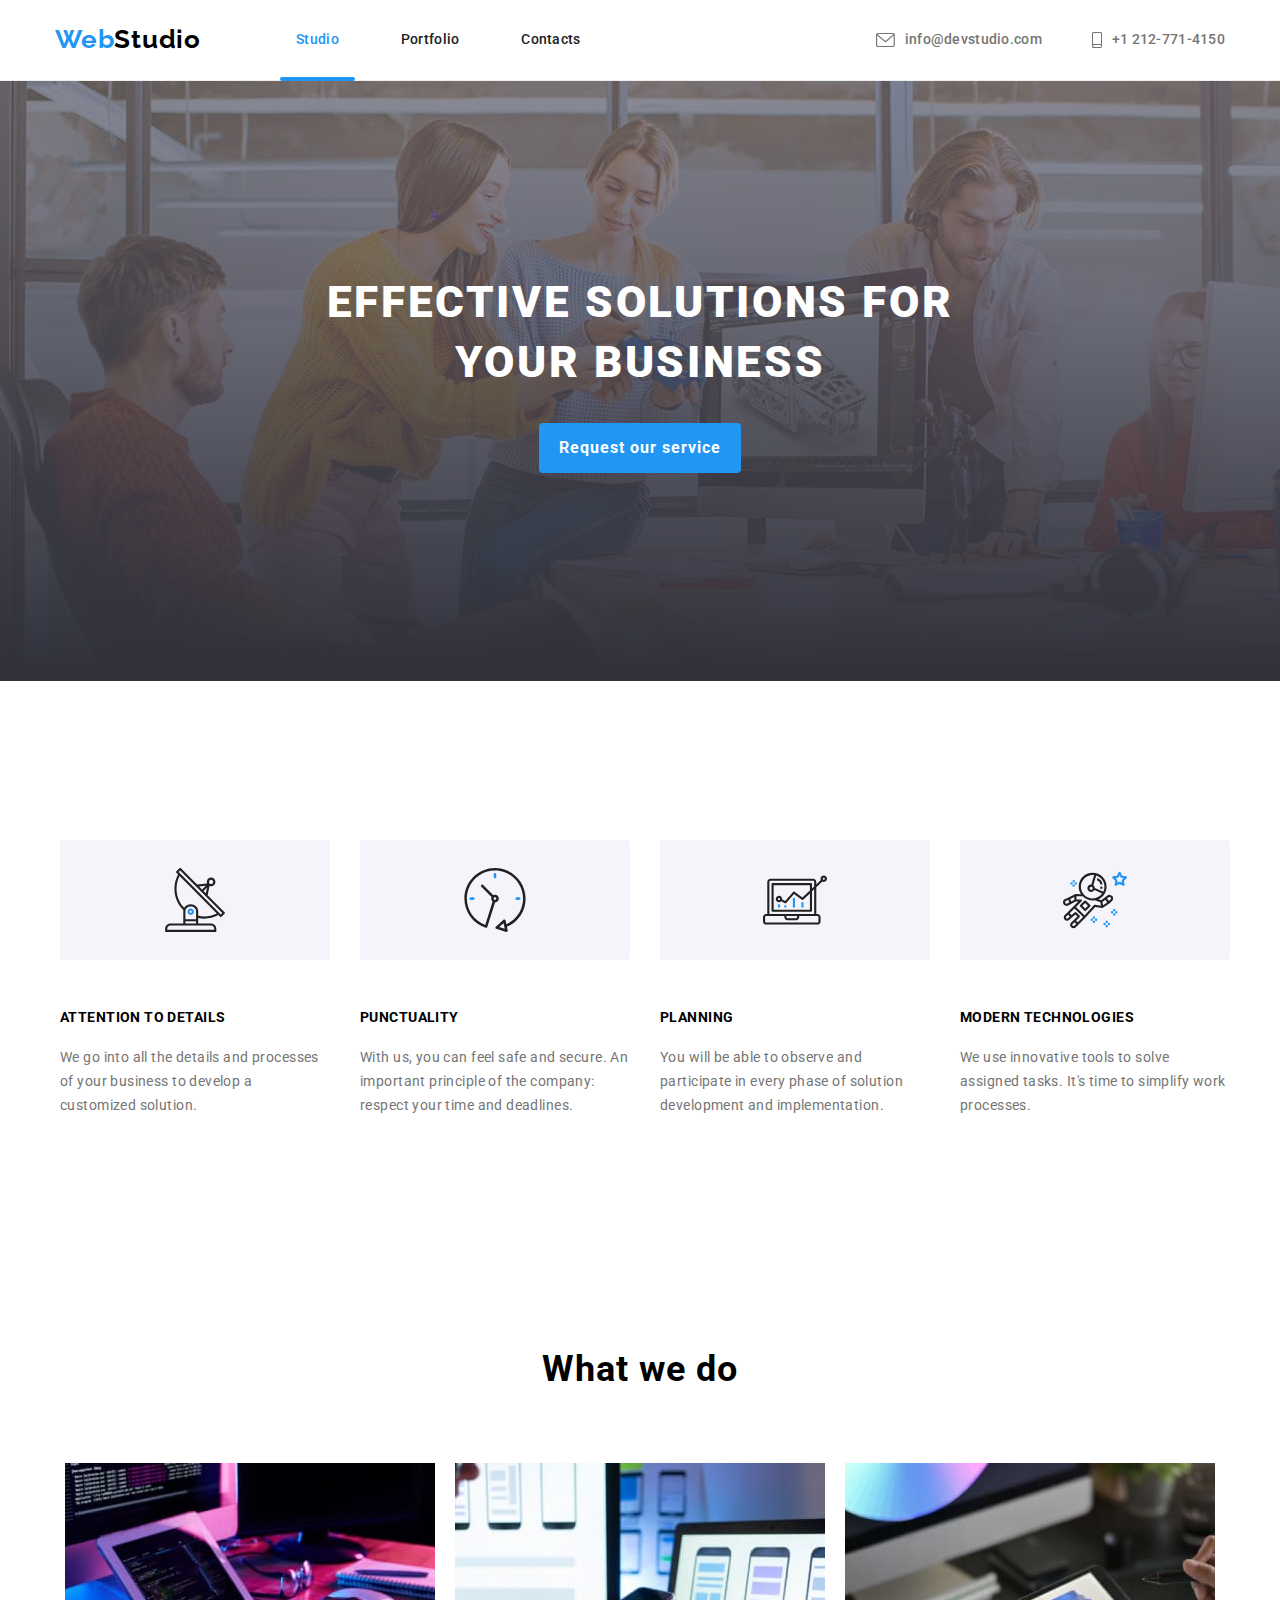
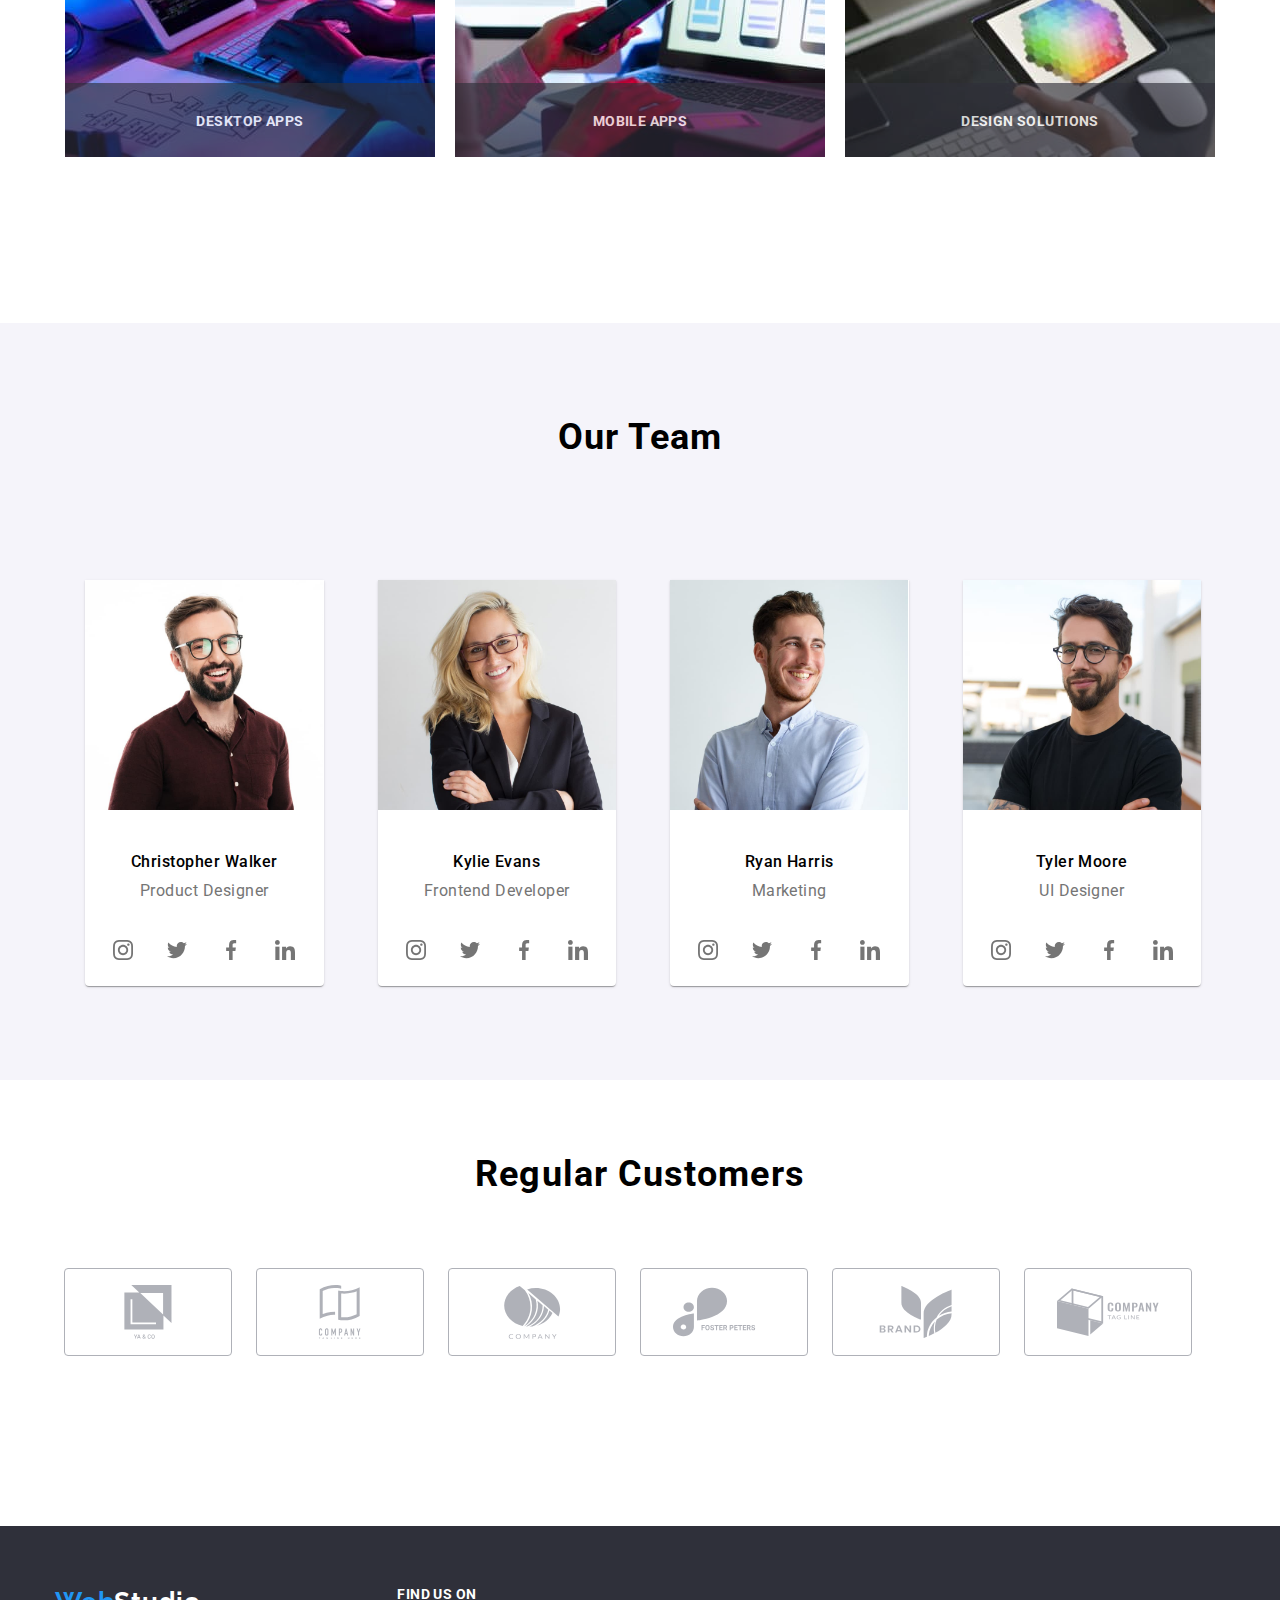
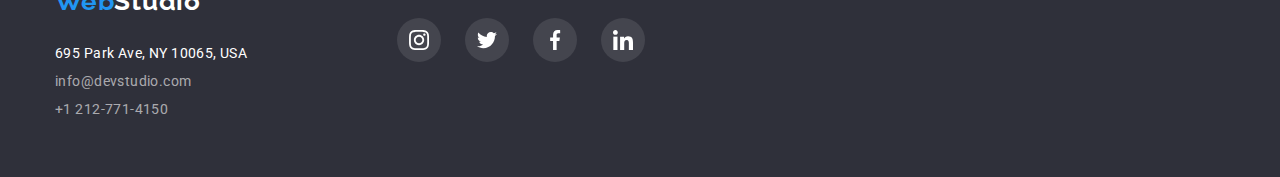
==== index.html @ 0bb6457e "initial commit adding hw-05" ====
<!DOCTYPE html>
<html lang="en">

<head>
  <meta charset="UTF-8" />
  <meta http-equiv="X-UA-Compatible" content="IE=edge" />
  <meta name="viewport" content="width=device-width, initial-scale=1.0" />
  <link rel="preconnect" href="https://fonts.googleapis.com" />
  <link rel="preconnect" href="https://fonts.gstatic.com" crossorigin />
  <link href="https://fonts.googleapis.com/css2?family=Raleway:wght@700&family=Roboto:wght@400;500;700;900&display=swap"
    rel="stylesheet" />
  <link rel="stylesheet"
    href="https://cdnjs.cloudflare.com/ajax/libs/modern-normalize/1.0.0/modern-normalize.min.css" />
  <link rel="stylesheet" href="./css/styles.css" />
  <title>Main</title>
</head>

<body>
  <div class="modal is-hidden" data-modal>
    <div class="inner-div">
      <button data-modal-close type="button" class="modal-btn">
        <svg class="modal-icon" width="11" height="11">
          <use href="./images/icons.svg#icon-close-black-18dp-2-1"></use>
        </svg>
      </button>
    </div>
  </div>

  <!-- Page header -->
  <header class="page-header">
    <!-- Navigation bar -->
    <div class="container header-container">
      <nav class="nav-section unstyled-list">
        <a class="logo top-logo link" href="./index.html">Studio</a>
        <ul class="left-nav unstyled-list">
          <li class="left-nav-item">
            <a class="nav-pages link active-link" href="./index.html">Studio</a>
          </li>
          <li class="left-nav-item">
            <a class="nav-pages link" href="./portfolio.html">Portfolio</a>
          </li>
          <li class="left-nav-item">
            <a class="nav-pages link" href="contacts.html">Contacts</a>
          </li>
        </ul>
        <ul class="right-nav unstyled-list link">
          <li><a href="mailto:info@devstudio.com"><svg class="nav-contacts-icon" width="29" height="16">
                <use href="./images/icons.svg#icon-envelope"></use>
              </svg>info@devstudio.com</a></li>
          <li><a href="tel:+12127724159"><svg class="nav-contacts-icon" width="20" height="16">
                <use href="./images/icons.svg#icon-smartphone"></use>
              </svg>+1 212-771-4150</a></li>
        </ul>
      </nav>
    </div>
  </header>

  <!-- Unique page content -->
  <main>
    <!-- Hero section -->
    <section class="hero-section">
      <div class="container hero-container">
        <h1 class="h1 hero-title">EFFECTIVE SOLUTIONS FOR <br> YOUR BUSINESS</h1>
        <button data-modal-open class="hero-button" type="button">Request our service</button>
      </div>
    </section>

    <!-- Our values section -->
    <section class="section our-values">
      <div class="container">
        <div class="values-wrapper">
          <ul class="our-values-card-set unstyled-list">
            <li class="values-card">
              <div class="values-icon-background">
                <svg class="values-icons" width="65" height="70">
                  <use href="./images/icons.svg#icon-antenna-1"></use>
                </svg>
              </div>
              <h2 class="values-title">ATTENTION TO DETAILS</h2>
              <p class="values-text">
                We go into all the details and processes of your business to
                develop a customized solution.
              </p>
            </li>
            <li class="values-card">
              <div class="values-icon-background">
                <svg class="values-icons" width="70" height="70">
                  <use href="./images/icons.svg#icon-clock-1"></use>
                </svg>
              </div>
              <h2 class="values-title">PUNCTUALITY</h2>
              <p class="values-text">
                With us, you can feel safe and secure. An important principle of
                the company: respect your time and deadlines.
              </p>
            </li>
            <li class="values-card">
              <div class="values-icon-background">
                <svg class="values-icons" width="70" height="70">
                  <use href="./images/icons.svg#icon-diagram-1"></use>
                </svg>
              </div>
              <h2 class="values-title">PLANNING</h2>
              <p class="values-text">
                You will be able to observe and participate in every phase of
                solution development and implementation.
              </p>
            </li>
            <li class="values-card">
              <div class="values-icon-background">
                <svg class="values-icons" width="70" height="70">
                  <use href="./images/icons.svg#icon-astronaut-1"></use>
                </svg>
              </div>
              <h2 class="values-title">MODERN TECHNOLOGIES</h2>
              <p class="values-text">
                We use innovative tools to solve assigned tasks. It's time to
                simplify work processes.
              </p>
            </li>
          </ul>
        </div>
      </div>
    </section>

    <!-- What we do section -->
    <section class="section">
      <div class="container">
        <h2 class="h2 section-title">What we do</h2>
        <ul class="what-we-do-img-cards unstyled-list">
          <li class="services-list-item">
            <div class="overlay-wwd">
              <p>DESKTOP APPS</p>
            </div>
            <img class="what-we-do-image" src="images/tablet1.jpg" alt="hands working on keyboard and tablet" />
          </li>
          <li class="services-list-item">
            <div class="overlay-wwd">
              <p>Mobile APPS</p>
            </div>
            <img class="what-we-do-image" src="images/laptop.jpg" alt="hands with phone and laptop" />
          </li>
          <li class="services-list-item">
            <div class="overlay-wwd">
              <p>DESIGN SOLUTIONS</p>
            </div>
            <img class="what-we-do-image" src="images/tablet2.jpg" alt="hands with a tablet showing a color palette" />
          </li>
        </ul>
      </div>
    </section>

    <!-- Our Team section -->
    <section class="section team-section">
      <div class="container our-team">
        <h2 class="h2 section-title">Our Team</h2>
        <ul class="team-cards unstyled-list">
          <li class="team-member-card">
            <img class="team-member-pic" src="images/person1.jpg" alt="Christopher Walker" />
            <div class="team-card-wrapper">
              <h3 class="team-name">Christopher Walker</h3>
              <p class="team-job-title">Product Designer</p>
              <div class="social-media-icons">
                <ul class="footer-social-list unstyled-list">
                  <li class="icon-list-item"><a href="#">
                      <svg class="footer-social-list-icon">
                        <use href="./images/icons.svg#icon-instagram-2"></use>
                      </svg>
                    </a></li>
                  <li class="icon-list-item"><a href="#"><svg class="footer-social-list-icon">
                        <use href="./images/icons.svg#icon-twitter-1"></use>
                      </svg></a></li>
                  <li class="icon-list-item"><a href="#"><svg class="footer-social-list-icon">
                        <use href="./images/icons.svg#icon-facebook-1"></use>
                      </svg></a></li>
                  <li class="icon-list-item"><a href="#"><svg class="footer-social-list-icon">
                        <use href="./images/icons.svg#icon-linkedin-1"></use>
                      </svg></a></li>
                </ul>
              </div>
            </div>
          </li>
          <li class="team-member-card">
            <img class="team-member-pic" src="images/person2.jpg" alt="Kylie Evans" />
            <div class="team-card-wrapper">
              <h3 class="team-name">Kylie Evans</h3>
              <p class="team-job-title">Frontend Developer</p>
              <div class="social-media-icons">
                <ul class="footer-social-list unstyled-list">
                  <li class="icon-list-item"><a href="#">
                      <svg class="footer-social-list-icon">
                        <use href="./images/icons.svg#icon-instagram-2"></use>
                      </svg>
                    </a></li>
                  <li class="icon-list-item"><a href="#"><svg class="footer-social-list-icon">
                        <use href="./images/icons.svg#icon-twitter-1"></use>
                      </svg></a></li>
                  <li class="icon-list-item"><a href="#"><svg class="footer-social-list-icon">
                        <use href="./images/icons.svg#icon-facebook-1"></use>
                      </svg></a></li>
                  <li class="icon-list-item"><a href="#"><svg class="footer-social-list-icon">
                        <use href="./images/icons.svg#icon-linkedin-1"></use>
                      </svg></a></li>
                </ul>
              </div>
            </div>
          </li>
          <li class="team-member-card">
            <img class="team-member-pic" src="images/person3.jpg" alt="Ryan Harris" />
            <div class="team-card-wrapper">
              <h3 class="team-name">Ryan Harris</h3>
              <p class="team-job-title">Marketing</p>
              <div class="social-media-icons">
                <ul class="footer-social-list unstyled-list">
                  <li class="icon-list-item"><a href="#">
                      <svg class="footer-social-list-icon">
                        <use href="./images/icons.svg#icon-instagram-2"></use>
                      </svg>
                    </a></li>
                  <li class="icon-list-item"><a href="#"><svg class="footer-social-list-icon">
                        <use href="./images/icons.svg#icon-twitter-1"></use>
                      </svg></a></li>
                  <li class="icon-list-item"><a href="#"><svg class="footer-social-list-icon">
                        <use href="./images/icons.svg#icon-facebook-1"></use>
                      </svg></a></li>
                  <li class="icon-list-item"><a href="#"><svg class="footer-social-list-icon">
                        <use href="./images/icons.svg#icon-linkedin-1"></use>
                      </svg></a></li>
                </ul>
              </div>
            </div>
          </li>
          <li class="team-member-card">
            <img class="team-member-pic" src="images/person4.jpg" alt="Tyler Moore" />
            <div class="team-card-wrapper">
              <h3 class="team-name">Tyler Moore</h3>
              <p class="team-job-title">UI Designer</p>
              <div class="social-media-icons">
                <ul class="footer-social-list unstyled-list">
                  <li class="icon-list-item"><a href="#">
                      <svg class='footer-social-list-icon'>
                        <use href="./images/icons.svg#icon-instagram-2"></use>
                      </svg>
                    </a></li>
                  <li class="icon-list-item"><a href="#"><svg class="footer-social-list-icon">
                        <use href="./images/icons.svg#icon-twitter-1"></use>
                      </svg></a></li>
                  <li class="icon-list-item"><a href="#"><svg class='footer-social-list-icon'>
                        <use href="./images/icons.svg#icon-facebook-1"></use>
                      </svg></a></li>
                  <li class="icon-list-item"><a href="#"><svg class='footer-social-list-icon'>
                        <use href="./images/icons.svg#icon-linkedin-1"></use>
                      </svg></a></li>
                </ul>
              </div>
            </div>
          </li>
        </ul>
      </div>
    </section>

    <!-- Regular customers section -->
    <section class="section customers-section">
      <div class="customers-container container">
        <h2 class="h2 section-title">Regular Customers</h2>
        <div class="customers-icons-wrapper">
          <ul class="unstyled-list customers-list">
            <li class="list customers-list-item">
              <a href="#" class="customers-logo-link">
                <svg class="customers-logo-icon">
                  <use href="./images/icons.svg#icon-group"></use>
                </svg>
              </a>
            </li>
            <li class="list customers-list-item">
              <a href="#" class="customers-logo-link">
                <svg class="customers-logo-icon">
                  <use href="./images/icons.svg#icon-group-1"></use>
                </svg>
              </a>
            </li>
            <li class="list customers-list-item">
              <a href="#" class="customers-logo-link">
                <svg class="customers-logo-icon">
                  <use href="./images/icons.svg#icon-group-2"></use>
                </svg>
              </a>
            </li>
            <li class="list customers-list-item">
              <a href="#" class="customers-logo-link">
                <svg class="customers-logo-icon">
                  <use href="./images/icons.svg#icon-group-copy"></use>
                </svg>
              </a>
            </li>
            <li class="list customers-list-item">
              <a href="#" class="customers-logo-link">
                <svg class="customers-logo-icon">
                  <use href="./images/icons.svg#icon-group-1-copy"></use>
                </svg>
              </a>
            </li>
            <li class="list customers-list-item">
              <a href="#" class="customers-logo-link">
                <svg class="customers-logo-icon">
                  <use href="./images/icons.svg#icon-group-2-copy"></use>
                </svg>
              </a>
            </li>
          </ul>
        </div>
      </div>
    </section>
  </main>

  <!-- Page footer -->
  <footer class="footer">
    <div class="container footer-container">
      <div class="footer-left-wrapper">
        <a class="logo bottom-logo link" href="studio.html">Studio</a>
        <ul class="unstyled-list">
          <li>
            <address class="footer-address">695 Park Ave, NY 10065, USA</address>
          </li>
          <li class="footer-mail">
            <a class="footer-link" href="mailto:info@devstudio.com">info@devstudio.com</a>
          </li>
          <li>
            <a class="footer-link" href="tel:+12127724159">+1 212-771-4150</a>
          </li>
        </ul>
      </div>
      <div class="footer-social-wrappper">
        <h2 class="footer-social-title">Find us on</h2>
        <ul class="footer-social-list unstyled-list">
          <li class="footer-social-list-item">
            <a href="#" class="footer-social-list-link">
              <svg class="footer-social-list-icon">
                <use href="./images/icons.svg#icon-instagram-2"></use>
              </svg>
            </a>
          </li>
          <li class="footer-social-list-item">
            <a href="#" class="footer-social-list-link">
              <svg class="footer-social-list-icon">
                <use href="./images/icons.svg#icon-twitter-1"></use>
              </svg>
            </a>
          </li>
          <li class="footer-social-list-item">
            <a href="#" class="footer-social-list-link">
              <svg class="footer-social-list-icon">
                <use href="./images/icons.svg#icon-facebook-1"></use>
              </svg>
            </a>
          </li>
          <li class="footer-social-list-item">
            <a href="#" class="footer-social-list-link">
              <svg class="footer-social-list-icon">
                <use href="./images/icons.svg#icon-linkedin-1"></use>
              </svg>
            </a>
          </li>
        </ul>
      </div>
    </div>
  </footer>

  <script src="./js/modal.js"></script>
</body>

</html>
---- css/styles.css ----
/* Elements common to all pages */

* {
  padding: 0;
  margin: 0;
  box-sizing: border-box;
  margin-block-start: 0px;
  margin-block-end: 0px;
  margin-inline-start: 0px;
  margin-inline-end: 0px;
  padding-inline-start: 0px;
}

body {
  --maintextcolor: #212121;
  --hovercolor: #2196f3;
  --secondarytextcolor: #757575;
  --indexhero-background-color: #2f303a;
  --whitetextcolor: #fff;
  --blacktextcolor: #000;
  --portofoliobuttonsbackgroundcolor: #f5f4fa;
  --potfolio-item-border: #eee;
  font-family: "Roboto";
  font-style: normal;
  --customers-icons-color: #afb1b8;
}

header {
  border-bottom: 1px solid #eee;
}

.footer {
  --background-color: #2f303a;
  --footerlinkcolor: rgba(255, 255, 255, 0.6);
  font-weight: 400;
  font-size: 14px;
  line-height: 16px;
  letter-spacing: 0.03em;
}

/* Margins reset (B1, B2) */
h1,
h2,
h3,
h4,
h5,
h6,
ul,
p {
  margin: 0;
  padding: 0;
}

/* Margins reset for inline elements (B3) */
a,
button,
br,
img {
  margin-left: 0;
  margin-right: 0;
}

img {
  display: block;
  max-width: 100%;
}

/*  Hidden */
.visually-hidden {
  position: absolute;
  width: 1px;
  height: 1px;
  margin: -1px;
  border: 0;
  padding: 0;
  white-space: nowrap;
  clip-path: inset(100%);
  clip: rect(0 0 0 0);
  overflow: hidden;
}

/*  Container requirement (B8) */
.container {
  width: 1200px;
  margin: 0 auto;
  padding-left: 15px;
  padding-right: 15px;
  padding-top: 0px;
  padding-bottom: 0px;
}

/* Padding requirement (B15) */
.section {
  padding-top: 94px;
  padding-bottom: 94px;
  margin-bottom: 72px;
  text-align: center;
}

.unstyled-list {
  list-style: none;
}

.link {
  font-style: normal;
  text-decoration: none;
}

/* Nav bar */
.header-container,
.hero-section {
  margin: 0px auto;
}

.page-header {
  display: flex;
  align-items: center;
}

.nav-section {
  display: flex;
  font-weight: 500;
  font-size: 14px;
  line-height: 1.14;
  letter-spacing: 0.02em;
  justify-content: space-between;
  height: 80px;
}

.nav-pages {
  color: var(--maintextcolor);
}

.left-nav {
  display: flex;
  gap: 30px;
  align-self: center;
}

.left-nav-item {
  gap: 50px;
  flex-grow: 1;
  text-decoration: none;
  display: block;
  text-align: center;
  padding: 31px 16px;
  text-decoration: none;
  position: relative;
}

.active-link,
.left-nav-item:hover,
.left-nav-item:focus,
.left-nav-item:active {
  color: var(--hovercolor);
  transition: 250ms cubic-bezier(0.4, 0, 0.2, 1);
}

.active-link:hover,
.active-link:focus,
.active-link:active {
  color: var(--hovercolor);
  transition: 250ms cubic-bezier(0.4, 0, 0.2, 1);
}

.active-link::after {
  content: "";
  position: absolute;
  bottom: -2px;
  left: 0;
  width: 100%;
  height: 4px;
  background-color: var(--hovercolor);
  border-radius: 2px;
  transition: 250ms cubic-bezier(0.4, 0, 0.2, 1);
}

.right-nav {
  display: flex;
  gap: 50px;
  padding-left: 200px;
  align-self: center;
}

.right-nav a {
  font-weight: 500;
  font-size: 14px;
  line-height: 1.14;
  letter-spacing: 0.02em;
  color: var(--secondarytextcolor);
  justify-content: flex-end;
  display: flex;
  flex-direction: row;
  align-items: center;
  text-decoration: none;
}

.right-nav a:hover {
  color: var(--hovercolor);
  transition: 250ms cubic-bezier(0.4, 0, 0.2, 1);
}

.nav-pages:hover,
.nav-pages:focus,
.footer-link:hover,
.footer-link:focus {
  color: var(--hovercolor);
  transition: 250ms cubic-bezier(0.4, 0, 0.2, 1);
}

.nav-contacts-icon {
  padding-right: 10px;
  fill: var(--secondarytextcolor);
}

.nav-contacts-icon:hover {
  fill: var(--hovercolor);
  transition: 250ms cubic-bezier(0.4, 0, 0.2, 1);
}

/* Logos */
.logo {
  font-family: "Raleway";
  font-style: normal;
  font-weight: 700;
  font-size: 26px;
  line-height: 1.19;
  letter-spacing: 0.03em;
}

.top-logo {
  color: var(--blacktextcolor);
  margin-top: 24px;
}

.top-logo::before {
  content: "Web";
  color: var(--hovercolor);
}

.bottom-logo {
  color: var(--whitetextcolor);
}

.bottom-logo::before {
  content: "Web";
  color: var(--hovercolor);
  transition: 250ms cubic-bezier(0.4, 0, 0.2, 1);
}

/* Common images styles */
.what-we-do-image {
  width: 370px;
  height: 294px;
}

/* Index | Studio page */

/* Hero section of Studio page */
.hero-container {
  text-align: center;
}

.hero-section {
  background: var(--indexhero-background-color);
  padding: 192px 0px;
  width: 100%;
  height: 600px;
  left: 0px;
  top: 80px;
  display: flex;
  align-items: center;
  flex-direction: column;
  background-image: linear-gradient(
      to bottom,
      rgba(149, 149, 160, 0.52),
      rgb(47, 48, 58)
    ),
    url(..//images/hero-background.jpg);
}

.hero-title {
  font-weight: 900;
  font-size: 44px;
  line-height: 1.36;
  text-align: center;
  letter-spacing: 0.06em;
  text-transform: uppercase;
  color: var(--whitetextcolor);
  margin-bottom: 30px;
}

.hero-button {
  font-weight: 700;
  font-size: 16px;
  line-height: 1.87;
  letter-spacing: 0.06em;
  color: var(--whitetextcolor);
  border-radius: 4px;
  border: none;
  background-color: var(--hovercolor);
  align-items: center;
  align-items: center;
  text-align: center;
  padding: 10px 20px;
  cursor: pointer;
}

/* Hw-05 */
.modal {
  background: rgba(0, 0, 0, 0.2);
  position: absolute;
  display: flex;
  justify-content: center;
  align-items: center;
  width: 100%;
  height: 100%;
  z-index: 99;
  transition: opacity linear;
  transition: 250ms cubic-bezier(0.4, 0, 0.2, 1);
}

.inner-div {
  position: relative;
  display: flex;
  flex-direction: column;
  align-items: flex-end;
  width: 528px;
  height: 581px;
  background: var(--whitetextcolor);
  box-shadow: 0px 1px 3px rgba(0, 0, 0, 0.12), 0px 1px 1px rgba(0, 0, 0, 0.14),
    0px 2px 1px rgba(0, 0, 0, 0.2);
  border-radius: 4px;
}

.is-hidden /*backdrop */ {
  visibility: hidden;
  opacity: 0;
}

.modal-btn {
  width: 30px;
  height: 30px;
  border-radius: 50%;
  background: var(--whitetextcolor);
  border: 1px solid rgba(0, 0, 0, 0.1);
  margin-top: 8px;
  margin-right: 8px;
  cursor: pointer;
  transition: 250ms cubic-bezier(0.4, 0, 0.2, 1);
}

/* Our values section */
.values-wrapper {
  display: flex;
  justify-content: center;
  align-items: center;
  flex-direction: column;
}

.values-icon-background {
  background-color: var(--portofoliobuttonsbackgroundcolor);
  border-radius: 4px;
  flex-grow: 1;
  height: 120px;
  width: 270px;
  display: flex;
  justify-content: center;
  align-items: center;
}

.values-icons {
  width: 64px;
  height: 64px;
  align-items: center;
}

.our-values {
  padding: 45px;
  margin-left: auto;
  margin-right: auto;
  display: flex;
  justify-content: space-around;
}

.our-values-card-set {
  display: flex;
  gap: 30px;
  padding: 20px;
  text-align: center;
  justify-content: center;
  margin-top: 94px;
  flex-direction: row;
}

.values-card {
  gap: 20px;
  text-align: left;
  justify-content: baseline;
  flex-direction: row;
  margin: auto;
  /*  Set the width of the elements  */
  flex-basis: calc((100% - 20px) / 5);
  display: flex;
  flex-direction: row;
  flex-wrap: wrap;
}

.values-card h2 {
  font-weight: 700;
  font-size: 14px;
  line-height: 1.14;
  letter-spacing: 0.03em;
  text-transform: uppercase;
  text-align: left;
  padding-top: 30px;
}

.values-text {
  font-size: 14px;
  line-height: 1.71;
  letter-spacing: 0.03em;
  color: var(--secondarytextcolor);
  text-align: left;
}

/* What we do section */
.what-we-do-img-cards {
  position: relative;
  display: flex;
  justify-content: space-around;
  align-items: center;
}

.section-title {
  font-weight: 700;
  font-size: 36px;
  line-height: 1.16;
  text-align: center;
  letter-spacing: 0.03em;
  margin-bottom: 72px;
}

.services-list-item {
  position: relative;
}

.overlay-wwd {
  position: absolute;
  bottom: 0;
  width: 100%;
  height: 100%;
  width: 100%;
  height: 25%;
  background: rgba(47, 48, 58, 0.8);
  opacity: 80%;
}

.overlay-wwd p {
  align-content: center;
  margin-top: 30px;
  font-family: "Roboto";
  font-style: normal;
  font-weight: 700;
  font-size: 14px;
  line-height: 16px;
  text-align: center;
  letter-spacing: 0.03em;
  text-transform: uppercase;
  color: var(--whitetextcolor);
}

/* Team section */
.team-card-wrapper {
  padding: 32px 16px;
  margin: -20px;
}

.our-team {
  background: var(--portofoliobuttonsbackgroundcolor);
}

.team-section {
  width: 100%;
  margin-bottom: -20px;
  background: var(--portofoliobuttonsbackgroundcolor);
  display: flex;
}

.team-cards {
  display: flex;
}

.team-member-card {
  flex-basis: calc((100% - 72px) / 4);
  text-align: center;
  margin-right: 24px;
  margin-left: 30px;
  margin-top: 50px;
  background-color: var(--whitetextcolor);
  border-radius: 0px 0px 4px 4px;
  box-shadow: 0px 2px 1px -1px rgba(0, 0, 0, 0.2),
    0px 1px 1px 0px rgba(0, 0, 0, 0.14), 0px 1px 3px 0px rgba(0, 0, 0, 0.12);
}

.team-name {
  font-weight: 500;
  font-size: 16px;
  line-height: 1.19;
  text-align: center;
  letter-spacing: 0.03em;
  margin-top: 30px;
}

.team-job-title {
  font-size: 16px;
  line-height: 1.19;
  text-align: center;
  letter-spacing: 0.03em;
  color: var(--secondarytextcolor);
  padding: 10px 27px 30px 27px;
}

/* team social icons*/
.social-media-icons {
  display: flex;
  justify-content: center;
}

.social-media-icons ul {
  display: flex;
  gap: 10px;
}

.icon-list-item {
  width: 44px;
  height: 44px;
  border-radius: 50%;
  display: flex;
  justify-content: center;
  align-items: center;
  background-color: transparent;
}

.icon-team {
  fill: var(--secondarytextcolor);
  cursor: pointer;
}

.icon-list-item svg {
  fill: var(--secondarytextcolor);
}

.icon-list-item:hover {
  background-color: var(--hovercolor);
  transition: 250ms cubic-bezier(0.4, 0, 0.2, 1);
}

.footer-social-list-icon:hover {
  fill: var(--whitetextcolor);
  transition: 250ms cubic-bezier(0.4, 0, 0.2, 1);
}

/* Regular customers section */
.customers-section {
  display: flex;
}

.customers-title {
  margin-bottom: 72px;
  text-align: center;
}

.customers-list {
  display: flex;
  align-items: center;
  justify-content: center;
}

.customers-list-item {
  margin-right: 24px;
}

.customers-logo-link {
  text-decoration: none;
}

.customers-logo-icon {
  fill: var(--customers-icons-color);
  height: 88px;
  width: 168px;
  box-sizing: border-box;
  border: 1px solid var(--customers-icons-color);
  border-radius: 4px;
  padding: 16px 32px 16px 32px;
}

/* hover customers */
.customers-logo-link:hover .customers-logo-icon,
.customers-logo-link:focus .customers-logo-icon,
.customers-logo-link:active .customers-logo-icon {
  fill: var(--hovercolor);
  border-color: var(--hovercolor);
  transition: 250ms cubic-bezier(0.4, 0, 0.2, 1);
}

/* Portfolio Page */
.container-portfolio {
  display: flex;
}

/* Portfolio buttons */
.btn {
  align-items: center;
  border-radius: 4px;
  cursor: pointer;
  display: flex;
  font-weight: var(--font-weight-bold);
  height: 48px;
  justify-content: center;
  left: 93px;
  letter-spacing: var(--letter-spacing-secondary);
  line-height: var(--line-height-button);
  padding: 12px 24px;
  top: 0px;
}

.portfolio-top-buttons {
  font-weight: 500;
  font-size: 16px;
  line-height: 1.62;
  letter-spacing: 0.03em;
  display: flex;
  justify-content: center;
  gap: 15px;
  margin: 0px 0px 72px 0px;
}

.portfolio-button {
  background: var(--portofoliobuttonsbackgroundcolor);
  border-radius: 4px;
  border: none;
  transition-duration: 0.4s;
  width: auto;
  margin-right: 24px;
}

.portfolio-button:hover,
.portfolio-button:focus {
  background-color: var(--hovercolor);
  color: var(--whitetextcolor);
  box-shadow: 0px 3px 1px rgba(0, 0, 0, 0.1), 0px 1px 2px rgba(0, 0, 0, 0.08),
    0px 2px 2px rgba(0, 0, 0, 0.12);
  cursor: pointer;
  transition: 250ms cubic-bezier(0.4, 0, 0.2, 1);
}

/* Portfolio cards */
.cards-container {
  max-width: 1200px;
  padding: 5px;
  margin-left: auto;
  margin-right: auto;
  display: flex;
}

.portfolio-cards {
  display: flex;
  /* Make a flex container multiline */
  flex-wrap: wrap;
  /* Set gap between rows and columns */
  gap: 30px;
  padding: 0;
  list-style: none;
  justify-content: center;
}

.portfolio-item {
  /*  Set the width of the elements  */
  flex-basis: calc((125% - 30px) / 4);
  border: 0.5px solid #eee;
  border-bottom: 1px solid #eee;
  border-radius: 4px;
  box-shadow: 0px 2px 1px -1px rgba(0, 0, 0, 0.2),
    0px 1px 1px 0px rgba(0, 0, 0, 0.14), 0px 1px 3px 0px rgba(0, 0, 0, 0.12);
  margin-left: 10px;
  margin-top: 10px;
  width: 370px;
}

.portfolio-image {
  width: 370px;
}

.portfolio-item h2 {
  font-size: 20px;
  font-weight: 700;
  font-size: 18px;
  line-height: 36px;
  letter-spacing: 0.06em;
  color: var(--maintextcolor);
  text-align: left;
  margin-top: 20px;
  margin-left: 24px;
}

.one-line-title {
  display: flex;
  text-overflow: ellipsis;
  overflow: hidden;
  white-space: nowrap;
}

.portfolio-item p {
  margin: 0;
  font-weight: 400;
  font-size: 16px;
  line-height: 1.87;
  letter-spacing: 0.03em;
  color: var(--secondarytextcolor);
  text-align: left;
  margin-bottom: 20px;
  margin-left: 24px;
}

.portfolio-item:hover {
  box-shadow: 0px 1px 1px rgba(0, 0, 0, 0.12), 0px 4px 4px rgba(0, 0, 0, 0.06),
    1px 4px 6px rgba(0, 0, 0, 0.16);
  cursor: pointer;
  transition: 250ms cubic-bezier(0.4, 0, 0.2, 1);
}

/* Hw-05 */
.overlay-portfolio {
  position: relative;
  overflow: hidden;
}

.overlay1 {
  position: absolute;
  top: 0;
  left: 0;
  width: 100%;
  height: 100%;
  background-color: var(--hovercolor);
  opacity: 90%;
  z-index: 1;
  transform: translateY(100%);
}

.overlay-portfolio:hover .overlay1 {
  transform: translateY(0);
  transition: 250ms cubic-bezier(0.4, 0, 0.2, 1);
}

.overlay1 p {
  padding: 60px 5px;
  z-index: 2;
  color: var(--whitetextcolor);
  font-size: 18px;
  line-height: 28px;
}

/* Footer */
.footer {
  background-color: var(--background-color);
  padding: 60px 0px;
  display: flex;
}

.footer-section {
  display: flex;
}

.footer-address {
  color: var(--whitetextcolor);
  font-style: normal;
  margin-top: 28px;
  margin-bottom: 12px;
}

.footer-link {
  color: var(--footerlinkcolor);
  text-decoration: none;
}

.footer-mail {
  margin-bottom: 12px;
}

.footer-container {
  display: flex;
  flex-direction: row;
  justify-content: baseline;
  gap: 150px;
}

/* footer social */
.footer-social-title {
  text-align: left;
  font-family: "Roboto";
  font-style: normal;
  font-weight: 700;
  font-size: 14px;
  line-height: 16px;
  letter-spacing: 0.03em;
  text-transform: uppercase;
  color: var(--whitetextcolor);
  margin-bottom: 16px;
}

.footer-social-list {
  display: flex;
  justify-content: center;
  gap: 24px;
}

.footer-social-list-link {
  width: 44px;
  height: 44px;
  border-radius: 50%;
  background-color: rgba(255, 255, 255, 0.1);
  display: flex;
  justify-content: center;
  align-items: center;
}

/* <svg */
.footer-social-list-icon {
  width: 20px;
  height: 20px;
  top: 12px;
  left: 12px;
  fill: var(--whitetextcolor);
}

/* hover footer */
.footer-social-list-link:hover,
.footer-social-list-link:focus,
.footer-social-list-link:active {
  background-color: var(--hovercolor);
  transition: 250ms cubic-bezier(0.4, 0, 0.2, 1);
}
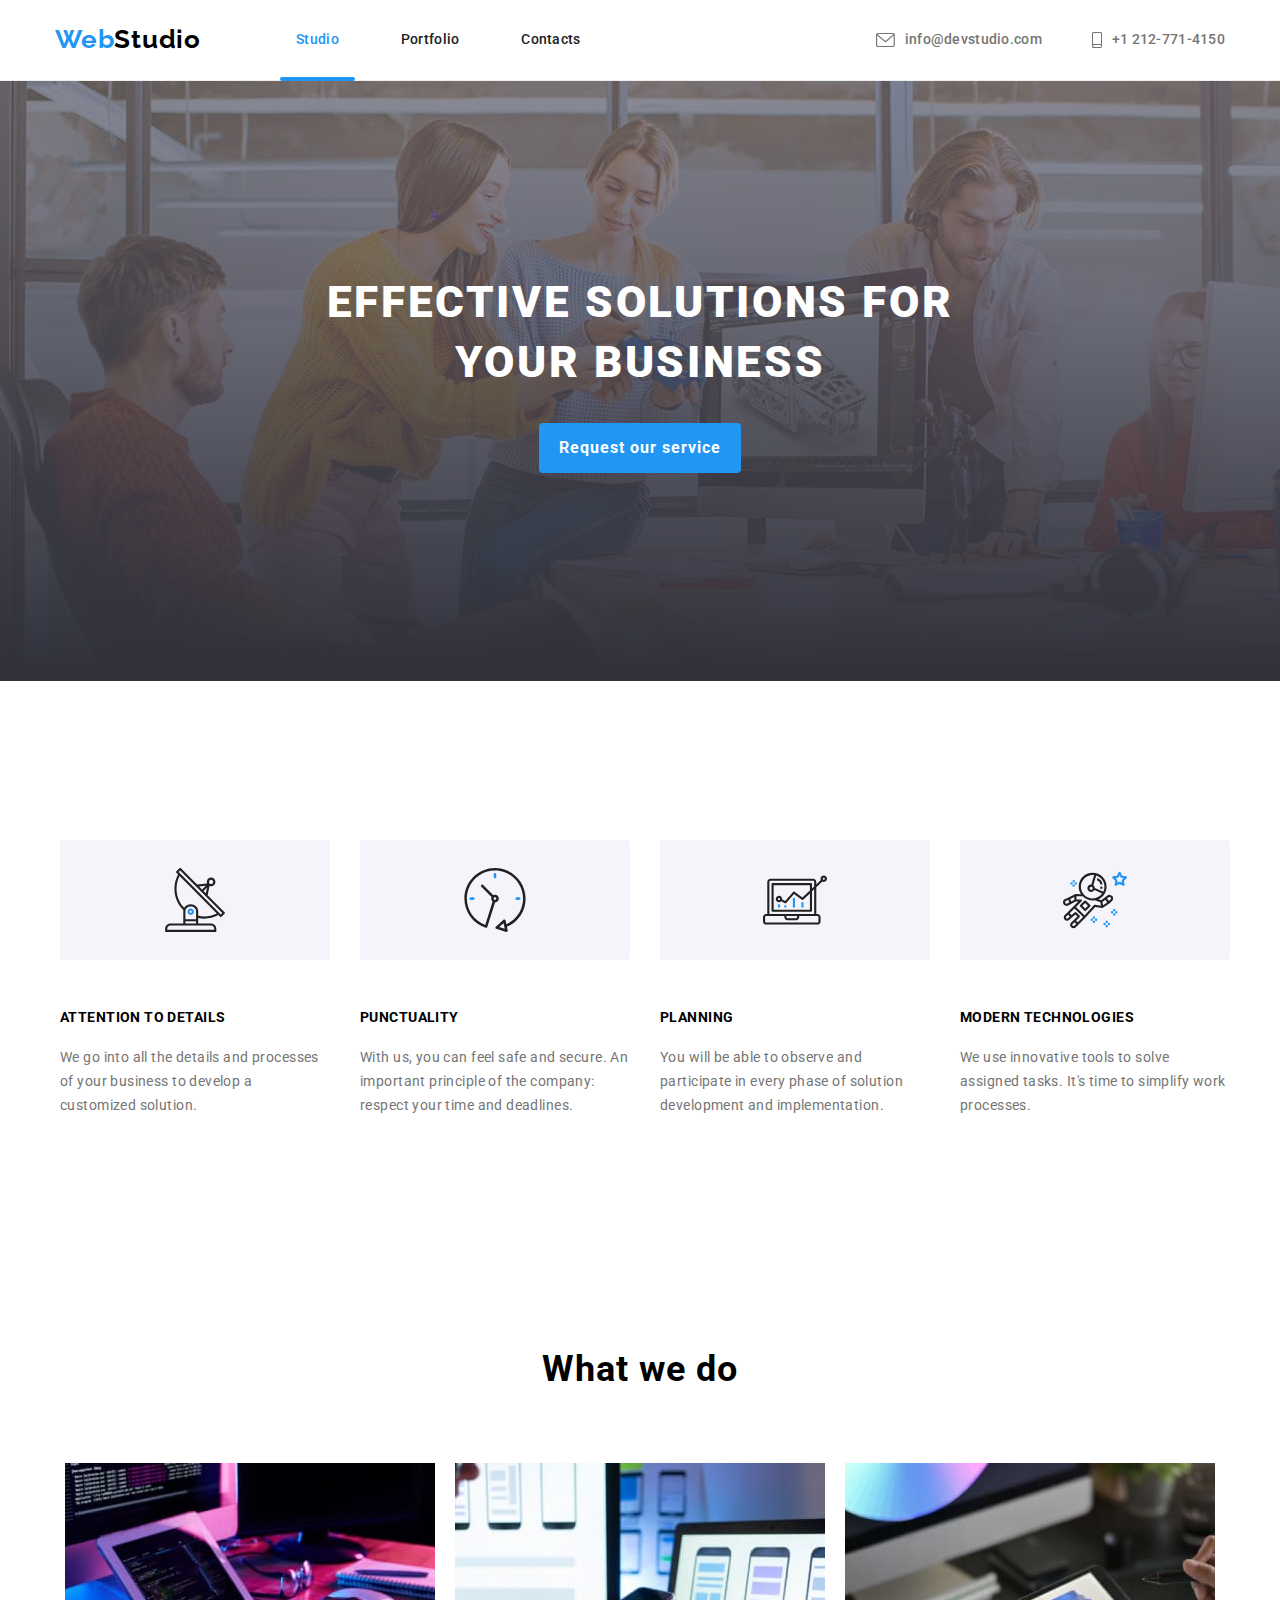
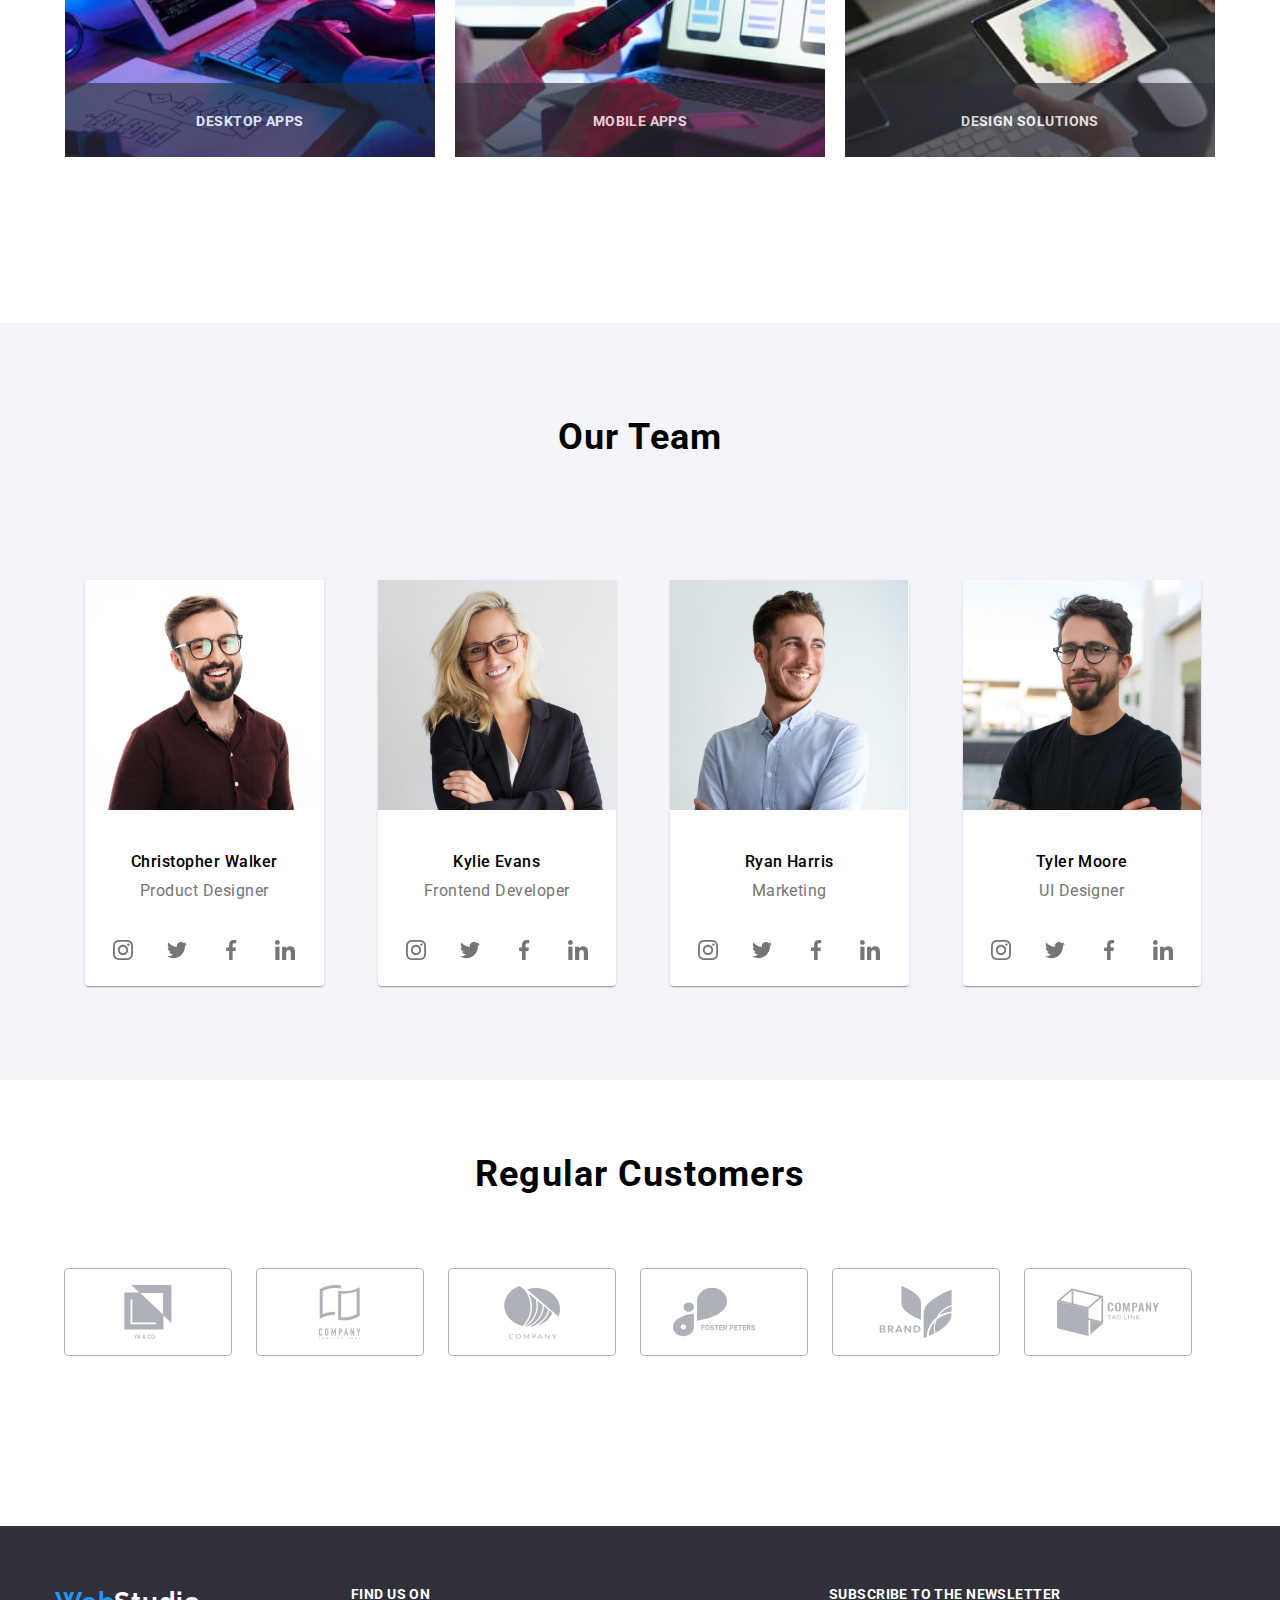
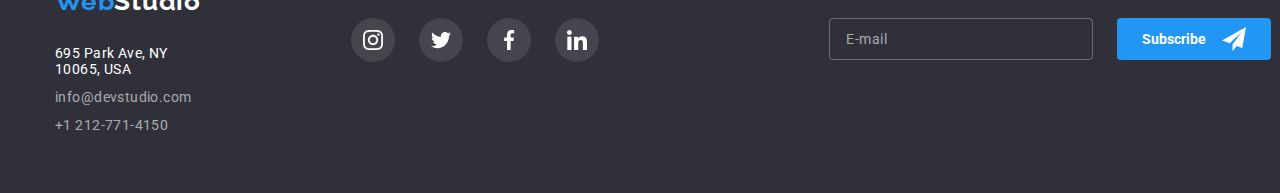
==== commit f93f509e: "adding hw-05 for the 2nd time" ====
--- a/index.html
+++ b/index.html
@@ -16,6 +16,7 @@
 </head>
 
 <body>
+
   <div class="modal is-hidden" data-modal>
     <div class="inner-div">
       <button data-modal-close type="button" class="modal-btn">
@@ -363,6 +364,20 @@
           </li>
         </ul>
       </div>
+
+      <form action="#" class="footer-form">
+        <h2 class="form-title">Subscribe to the newsletter</h2>
+        <div class="form-all">
+          <input type="email" name="email" id="email" class="form-input" placeholder="E-mail">
+          <label for="email" class="form-label"></label>
+          <button class="form-button" type="submit">Subscribe
+            <svg class="form-icon">
+              <use href="./images/icons.svg#icon-send"></use>
+            </svg>
+          </button>
+        </div>
+      </form>
+
     </div>
   </footer>
 
--- a/css/styles.css
+++ b/css/styles.css
@@ -841,3 +841,66 @@
   background-color: var(--hovercolor);
   transition: 250ms cubic-bezier(0.4, 0, 0.2, 1);
 }
+
+/* footer form */
+.footer-form {
+  display: flex;
+  flex-direction: column;
+  margin-left: 80px;
+}
+.form-title {
+  margin-bottom: 16px;
+  font-weight: 700;
+  font-size: 14px;
+  line-height: 16px;
+  letter-spacing: 0.03em;
+  text-transform: uppercase;
+  color: var(--whitetextcolor);
+}
+.form-all {
+  display: flex;
+}
+.form-input {
+  font-size: var(--font-size-small);
+  width: 264px;
+  padding: 8px 16px 8px 16px;
+  color: rgba(255, 255, 255, 0.6);
+  background-color: var(--color-dark);
+  border-radius: 4px;
+  border: 1px solid rgba(255, 255, 255, 0.3);
+  outline: none;
+}
+.form-input:hover,
+.form-input:focus {
+  border-color: var(--hovercolor);
+  outline: none;
+}
+.form-input::placeholder {
+  line-height: 2;
+  letter-spacing: 0.04em;
+  color: rgba(255, 255, 255, 0.6);
+}
+
+.form-button {
+  display: flex;
+  align-items: center;
+  justify-content: center;
+  margin-left: 24px;
+  padding: 8px 24px;
+  font-weight: 700;
+  color: var(--whitetextcolor);
+  background-color: var(--hovercolor);
+  border: 1px solid transparent;
+  border-radius: 4px;
+  cursor: pointer;
+}
+.form-button:hover,
+.form-button:focus {
+  background-color: var(--hovercolor);
+  box-shadow: 4px 4px 4px rgba(240, 237, 237, 0.15);
+}
+.form-icon {
+  width: 24px;
+  height: 24px;
+  margin-left: 16px;
+}
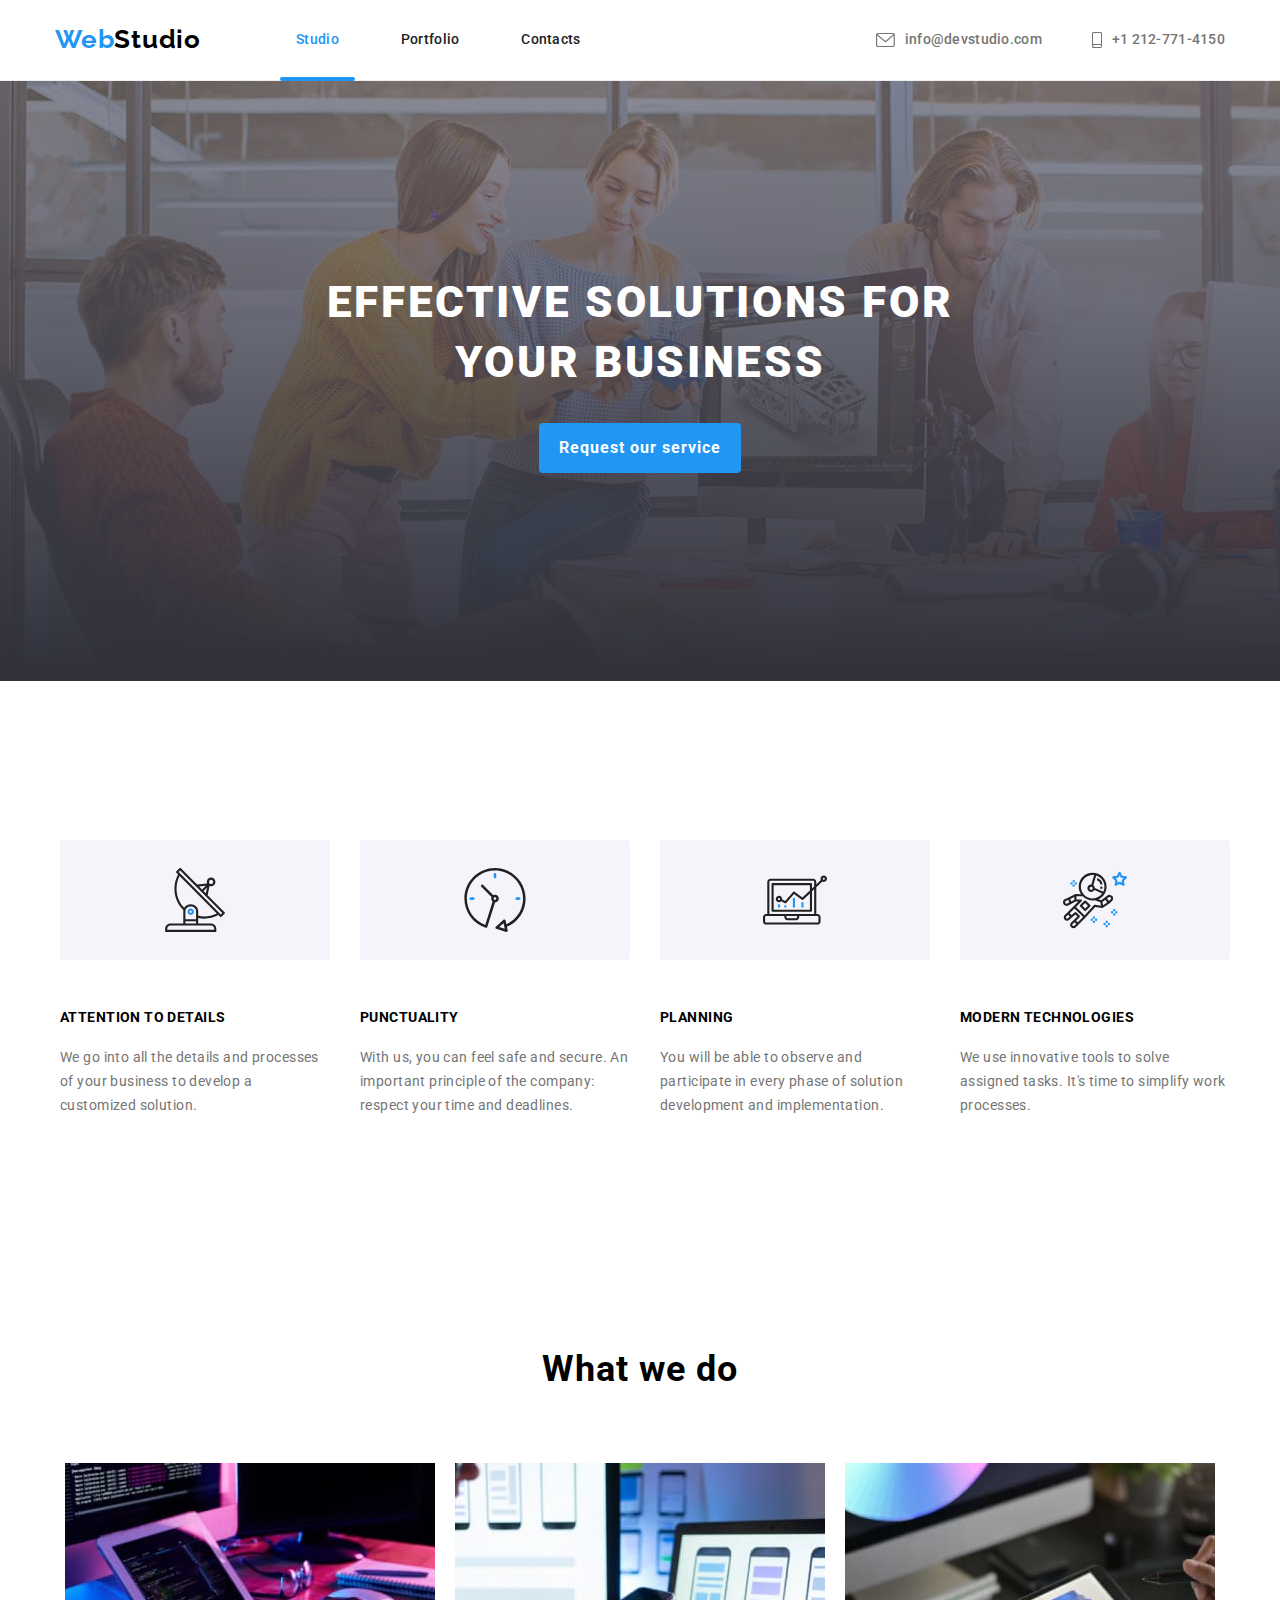
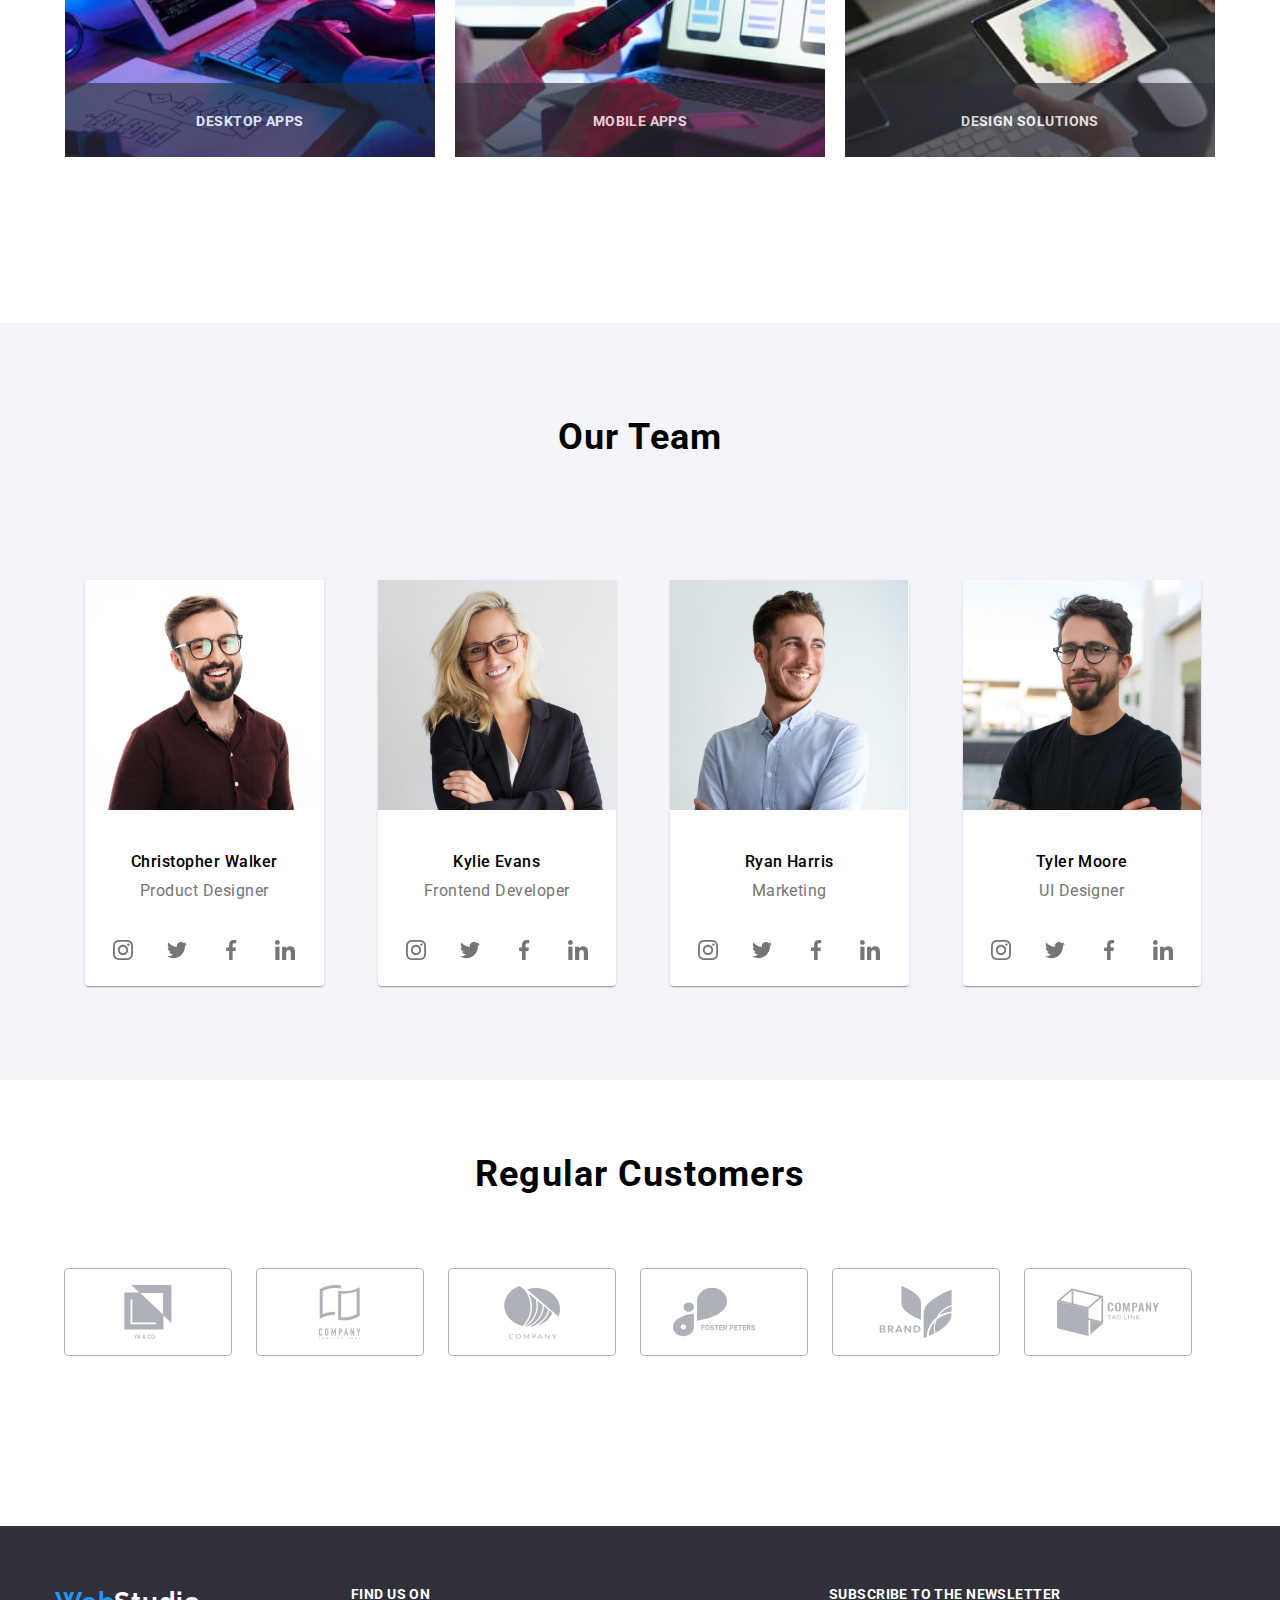
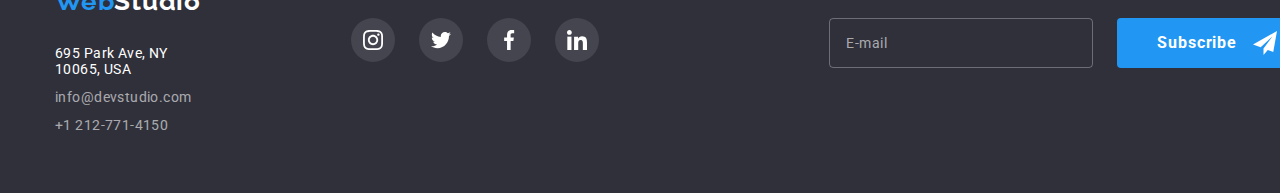
==== commit 7a9c55a4: "hw-completed" ====
--- a/index.html
+++ b/index.html
@@ -16,7 +16,6 @@
 </head>
 
 <body>
-
   <div class="modal is-hidden" data-modal>
     <div class="inner-div">
       <button data-modal-close type="button" class="modal-btn">
@@ -24,7 +23,55 @@
           <use href="./images/icons.svg#icon-close-black-18dp-2-1"></use>
         </svg>
       </button>
+      <h3 class="modal-title">Leave your information and we'll call you back</h3>
+      <div class="modal-content">
+        <form name="contact-form" class="contact-form">
+          <div class="form-element">
+            <label class="form-item">
+              <p class="form-item-text">Name</p>
+              <svg class="form-svg" width="12" height="12">
+                <use href="./images/icons.svg#icon-account"></use>
+              </svg>
+              <input type="text" name="name" class="form-item">
+            </label>
+          </div>
+          <div class="form-element">
+            <label class="form-item">
+              <p class="form-item-text">Telephone</p>
+              <svg width="13" height="13">
+                <use href="./images/icons.svg#icon-phone"></use>
+              </svg>
+              <input type="tel" name="phone_number" class="form-item">
+            </label>
+          </div>
+          <div class="form-element">
+            <label class="form-item">
+              <p class="form-item-text">E-mail</p>
+              <svg width="15" height="12">
+                <use href="./images/icons.svg#icon-envelope-2"></use>
+              </svg>
+              <input type="email" name="email" class="form-item">
+            </label>
+          </div>
+          <div class="form-element">
+            <label class="form-item">
+              <p class="form-item-text">Comments</p>
+              <textarea name="comments" rows="8" placeholder="Enter the text" class="form-item"></textarea>
+            </label>
+          </div>
+          <label class="form-agreement">
+            <input class="form-checkbox" type="checkbox" name="terms_conditions" />
+            <span class="form-text">
+              I agree with the letter and accept the
+              <a class="form-link" href="">Terms and Conditions</a>
+            </span>
+          </label>
+          <button class="form-button" type="submit">Send</button>
+        </form>
+      </div>
     </div>
+  </div>
+  </div>
   </div>
 
   <!-- Page header -->
--- a/css/styles.css
+++ b/css/styles.css
@@ -350,6 +350,141 @@
   transition: 250ms cubic-bezier(0.4, 0, 0.2, 1);
 }
 
+.modal-title {
+  font-weight: 700;
+  font-size: 20px;
+  line-height: 23px;
+  text-align: center;
+  letter-spacing: 0.03em;
+  color: var(--maintextcolor);
+  align-self: flex-start;
+  margin-left: 40px;
+}
+
+.modal-content {
+  display: flex;
+  align-self: flex-start;
+  padding-left: 40px;
+  padding-top: 12px;
+  width: 480px;
+}
+
+.contact-form {
+  display: flex;
+  flex-direction: column;
+  gap: 10px;
+  flex-grow: 1;
+}
+
+.form-element {
+  position: relative;
+}
+
+.form-item {
+  position: relative;
+  display: flex;
+  flex-direction: column;
+  gap: 2px;
+  font-size: 12px;
+  line-height: 14px;
+  /* identical to box height */
+  letter-spacing: 0.01em;
+  color: var(--secondarytextcolor);
+  padding-bottom: 4px;
+}
+
+.form-item input,
+.form-item textarea {
+  padding: 8px;
+  padding-left: 30px;
+  background: transparent;
+  border: solid 1px var(--customers-icons-color);
+  border-radius: 4px;
+}
+
+.form-item svg {
+  position: absolute;
+  left: 15px;
+  top: 50%;
+  transform: translateY(-50%);
+  transform: translateX(-10%);
+  z-index: 5;
+}
+
+.form-button {
+  width: 200px;
+  height: 50px;
+  align-self: center;
+  font-weight: 700;
+  font-size: 16px;
+  line-height: 1.87;
+  letter-spacing: 0.06em;
+  color: var(--whitetextcolor);
+  border-radius: 4px;
+  border: none;
+  background-color: var(--hovercolor);
+  align-items: center;
+  align-items: center;
+  text-align: center;
+  padding: 10px 20px;
+  cursor: pointer;
+}
+
+.form-text {
+  font-weight: 400;
+  font-size: 14px;
+  line-height: 24px;
+  letter-spacing: 0.03em;
+  color: var(--secondarytextcolor);
+}
+
+/* checkhbox */
+.form-agreement {
+  display: flex;
+  align-items: center;
+  justify-content: center;
+  gap: 10px;
+  margin-bottom: 20px;
+  font-size: 12px;
+}
+
+.form-checkbox {
+  width: 16px;
+  height: 15px;
+  border: 2px solid var(--blacktextcolor);
+}
+
+.form-link {
+  color: var(--hovercolor);
+  text-decoration: underline;
+  font-weight: 400;
+  font-size: 14px;
+  line-height: 24px;
+  letter-spacing: 0.03em;
+}
+
+/* hovers */
+.form-item:hover,
+.form-svg:hover,
+.form-item:focus,
+.form-svg:focus,
+.form-item:active,
+.form-svg:active {
+  color: var(--hovercolor);
+  border-color: var(--hovercolor);
+  fill: var(--hovercolor);
+  transition: 250ms cubic-bezier(0.4, 0, 0.2, 1);
+  cursor: pointer;
+}
+
+/* Making name attribute 0f input not change color on hover */
+.form-item-text,
+.form-item-text:hover,
+.form-item-text:focus,
+.form-item-text:active {
+  color: var(--secondarytextcolor);
+}
+
 /* Our values section */
 .values-wrapper {
   display: flex;
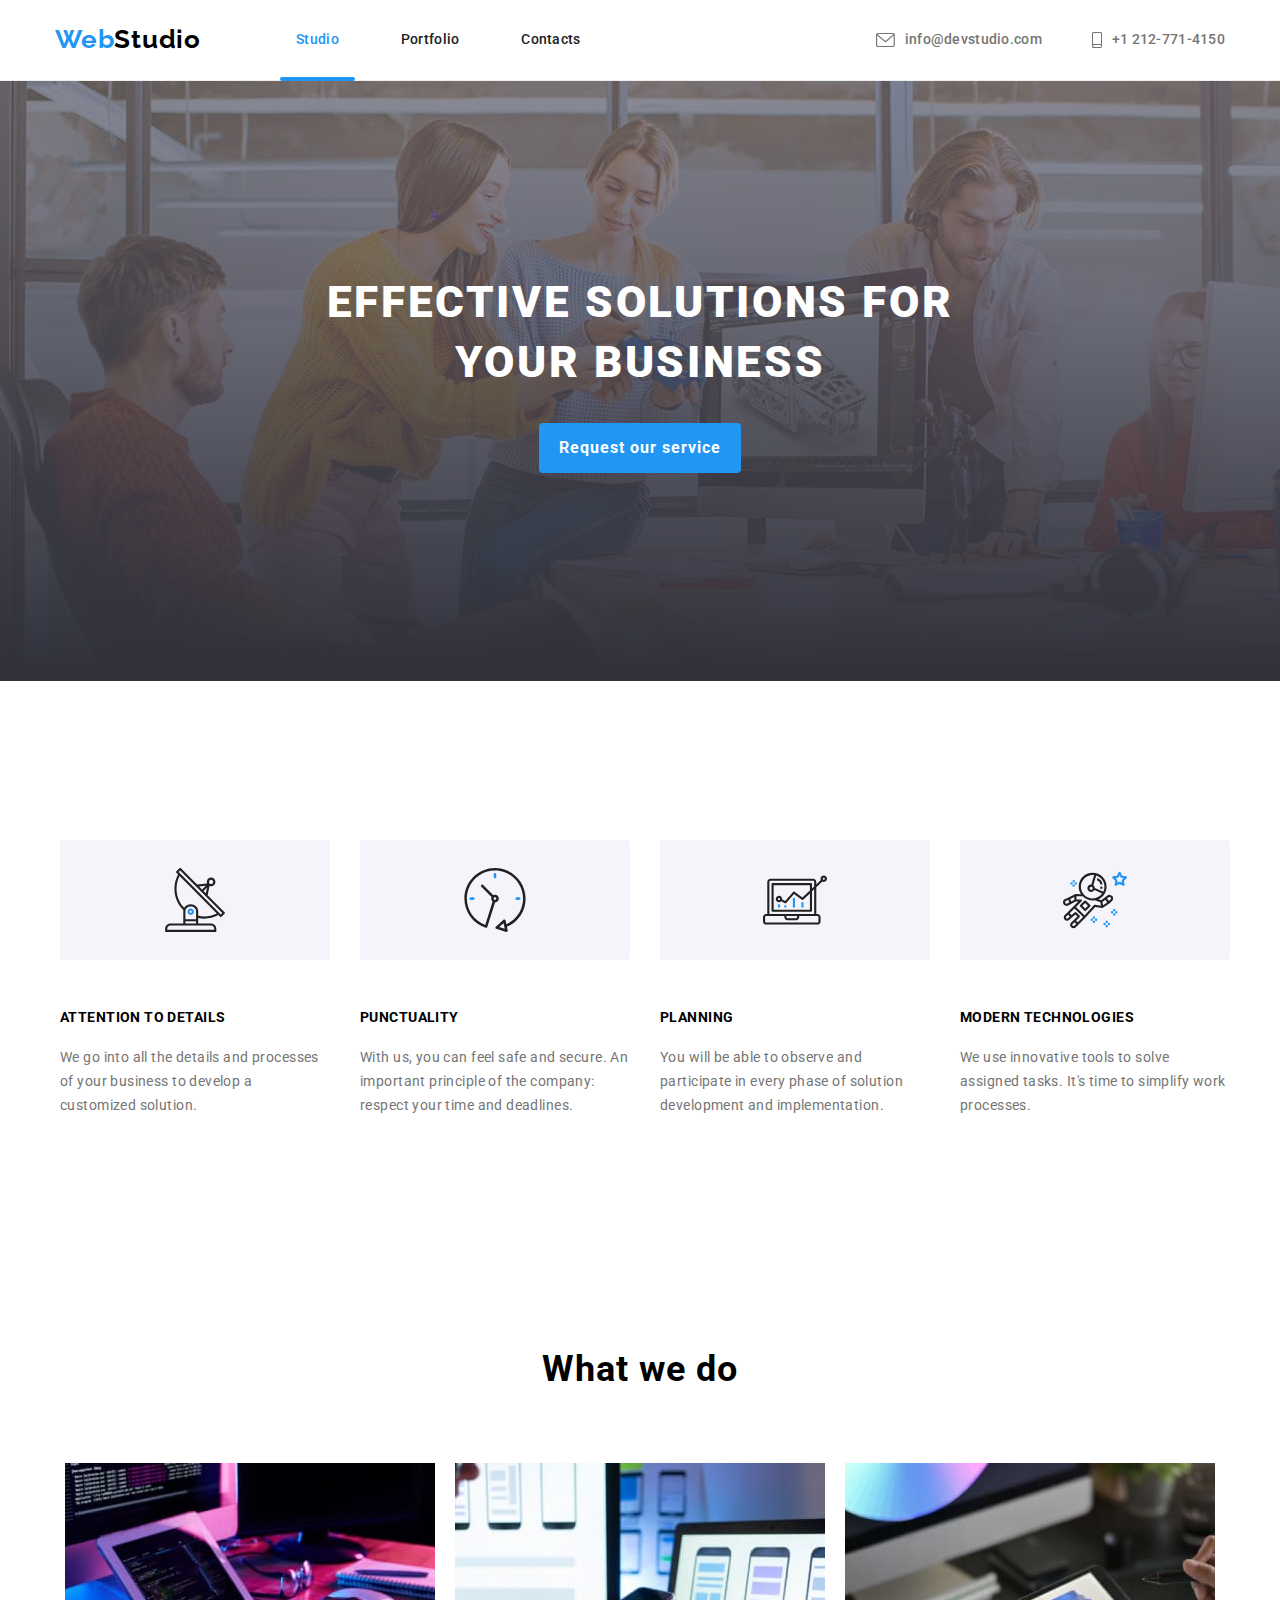
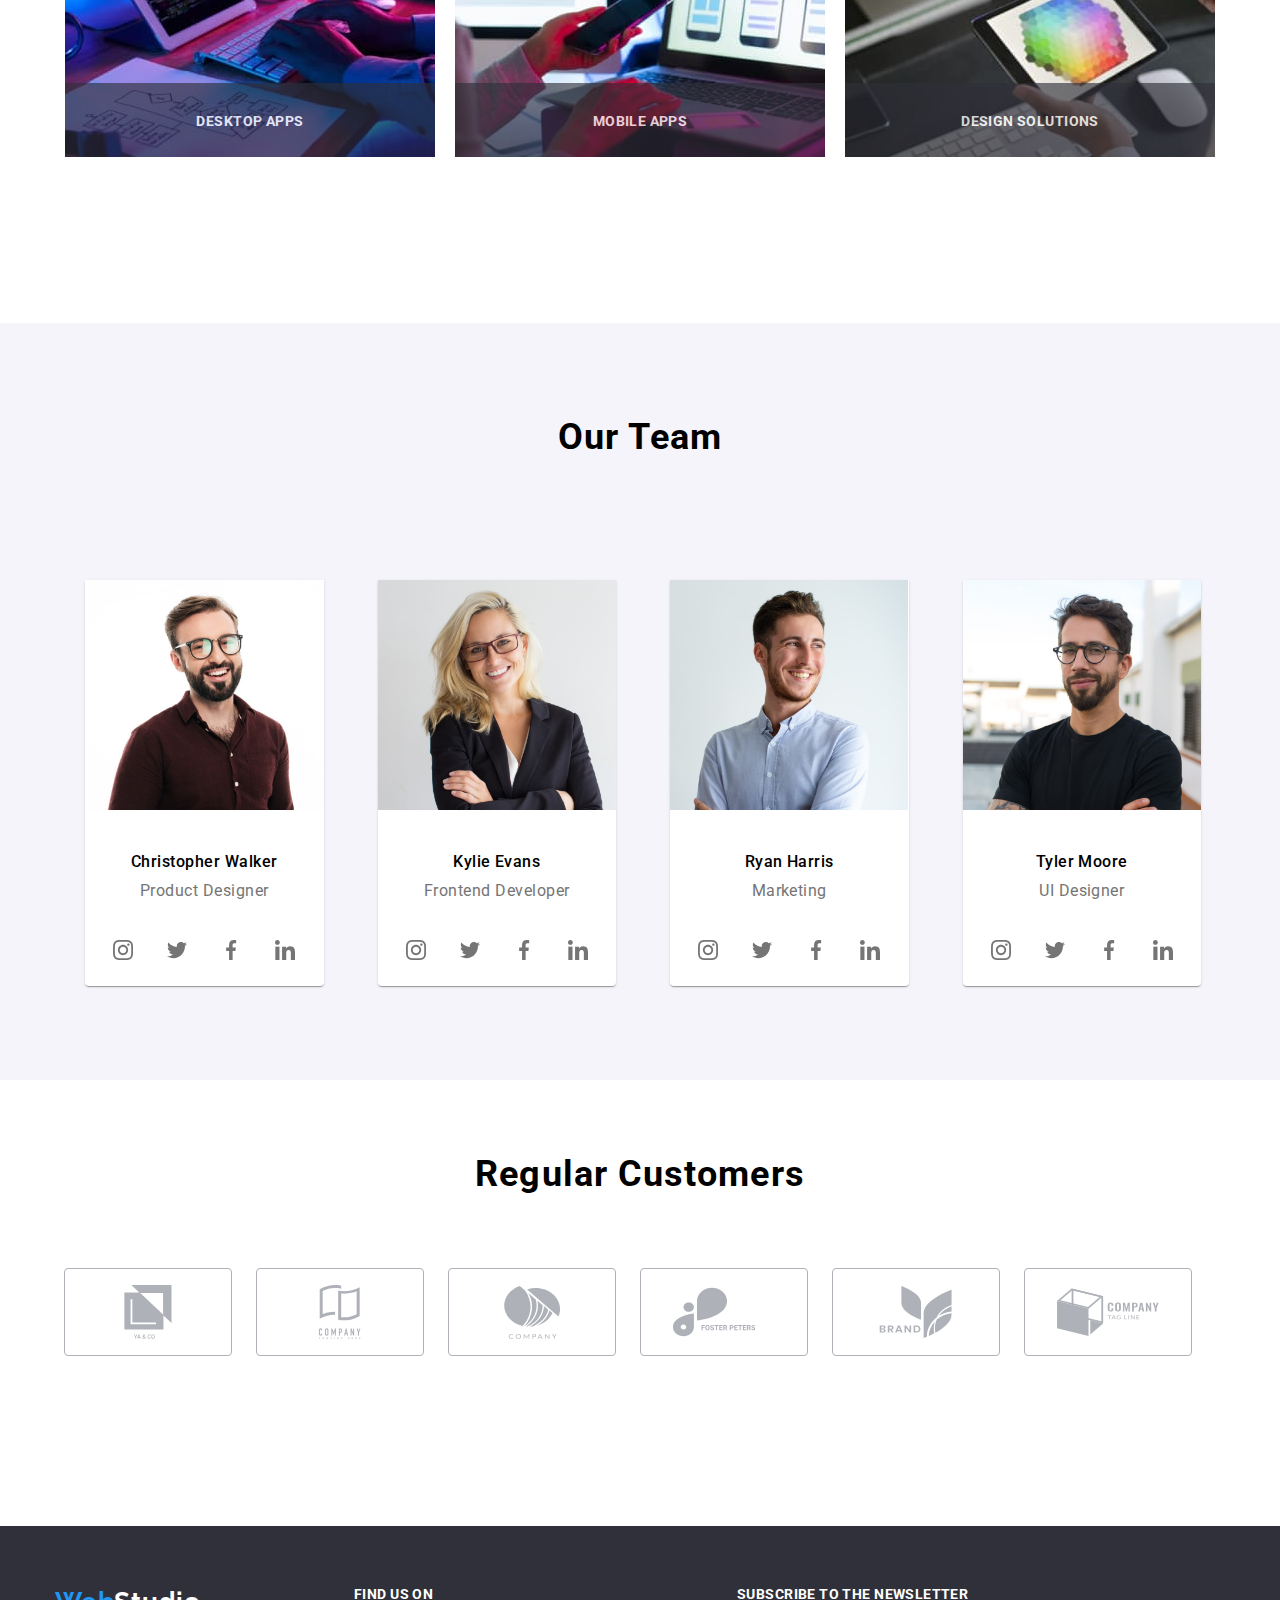
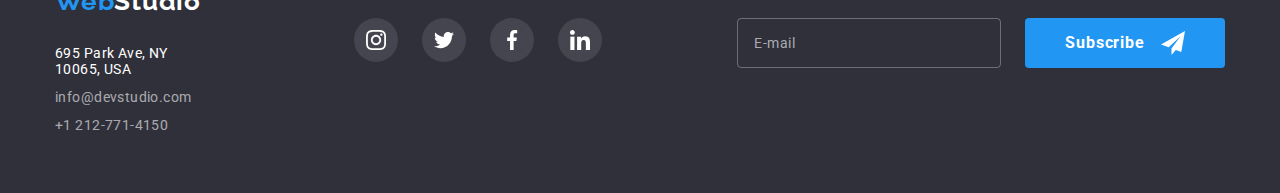
==== commit 034324e6: "hw modified as per mentor requirements" ====
--- a/index.html
+++ b/index.html
@@ -29,34 +29,34 @@
           <div class="form-element">
             <label class="form-item">
               <p class="form-item-text">Name</p>
+              <input type="text" name="name" class="form-input">
               <svg class="form-svg" width="12" height="12">
                 <use href="./images/icons.svg#icon-account"></use>
               </svg>
-              <input type="text" name="name" class="form-item">
             </label>
           </div>
           <div class="form-element">
             <label class="form-item">
               <p class="form-item-text">Telephone</p>
-              <svg width="13" height="13">
+              <input type="tel" name="phone_number" class="form-input">
+              <svg class="form-svg" width="13" height="13">
                 <use href="./images/icons.svg#icon-phone"></use>
               </svg>
-              <input type="tel" name="phone_number" class="form-item">
             </label>
           </div>
           <div class="form-element">
             <label class="form-item">
               <p class="form-item-text">E-mail</p>
-              <svg width="15" height="12">
+              <input type="email" name="email" class="form-input">
+              <svg class="form-svg" width="15" height="12">
                 <use href="./images/icons.svg#icon-envelope-2"></use>
               </svg>
-              <input type="email" name="email" class="form-item">
             </label>
           </div>
           <div class="form-element">
             <label class="form-item">
               <p class="form-item-text">Comments</p>
-              <textarea name="comments" rows="8" placeholder="Enter the text" class="form-item"></textarea>
+              <textarea name="comments" rows="8" placeholder="Enter the text" class="form-input"></textarea>
             </label>
           </div>
           <label class="form-agreement">
@@ -417,7 +417,8 @@
         <div class="form-all">
           <input type="email" name="email" id="email" class="form-input" placeholder="E-mail">
           <label for="email" class="form-label"></label>
-          <button class="form-button" type="submit">Subscribe
+          <button class="form-button" type="submit">
+            <p class="subscribe-btn-text">Subscribe</p>
             <svg class="form-icon">
               <use href="./images/icons.svg#icon-send"></use>
             </svg>
--- a/css/styles.css
+++ b/css/styles.css
@@ -350,6 +350,10 @@
   transition: 250ms cubic-bezier(0.4, 0, 0.2, 1);
 }
 
+.modal-btn:hover {
+  fill: var(--hovercolor);
+}
+
 .modal-title {
   font-weight: 700;
   font-size: 20px;
@@ -400,6 +404,7 @@
   background: transparent;
   border: solid 1px var(--customers-icons-color);
   border-radius: 4px;
+  width: 448px;
 }
 
 .form-item svg {
@@ -464,12 +469,8 @@
 }
 
 /* hovers */
-.form-item:hover,
-.form-svg:hover,
-.form-item:focus,
-.form-svg:focus,
-.form-item:active,
-.form-svg:active {
+.form-input:focus + .form-svg {
+  outline: none;
   color: var(--hovercolor);
   border-color: var(--hovercolor);
   fill: var(--hovercolor);
@@ -477,13 +478,14 @@
   cursor: pointer;
 }
 
-/* Making name attribute 0f input not change color on hover */
+/* Making name attribute 0f input not change color on hover 
 .form-item-text,
 .form-item-text:hover,
 .form-item-text:focus,
 .form-item-text:active {
   color: var(--secondarytextcolor);
 }
+*/
 
 /* Our values section */
 .values-wrapper {
@@ -991,10 +993,13 @@
   letter-spacing: 0.03em;
   text-transform: uppercase;
   color: var(--whitetextcolor);
+  margin-left: -95px;
 }
 .form-all {
   display: flex;
-}
+  margin-left: -95px;
+}
+
 .form-input {
   font-size: var(--font-size-small);
   width: 264px;
@@ -1029,6 +1034,14 @@
   border-radius: 4px;
   cursor: pointer;
 }
+
+.subscribe-btn-text {
+  font-weight: 700;
+  font-size: 16px;
+  line-height: 30px;
+  letter-spacing: 0.06em;
+}
+
 .form-button:hover,
 .form-button:focus {
   background-color: var(--hovercolor);
